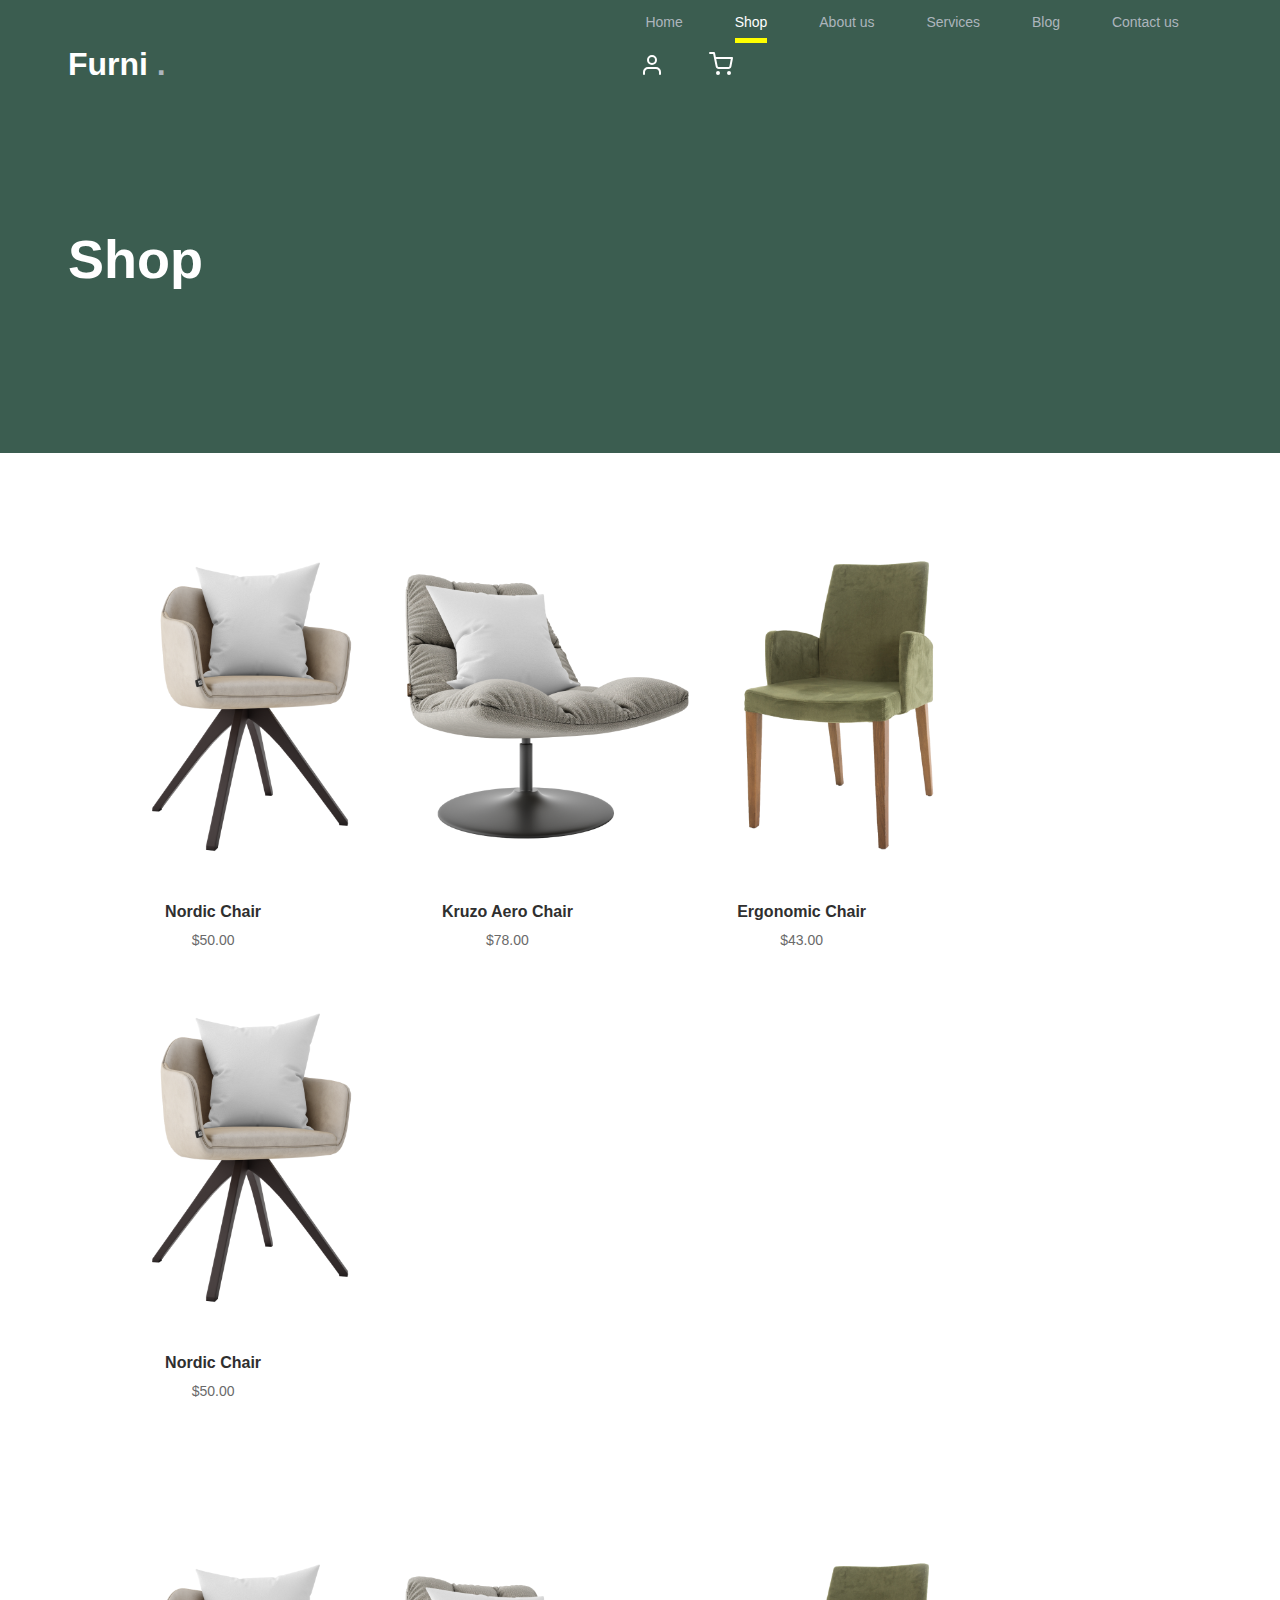
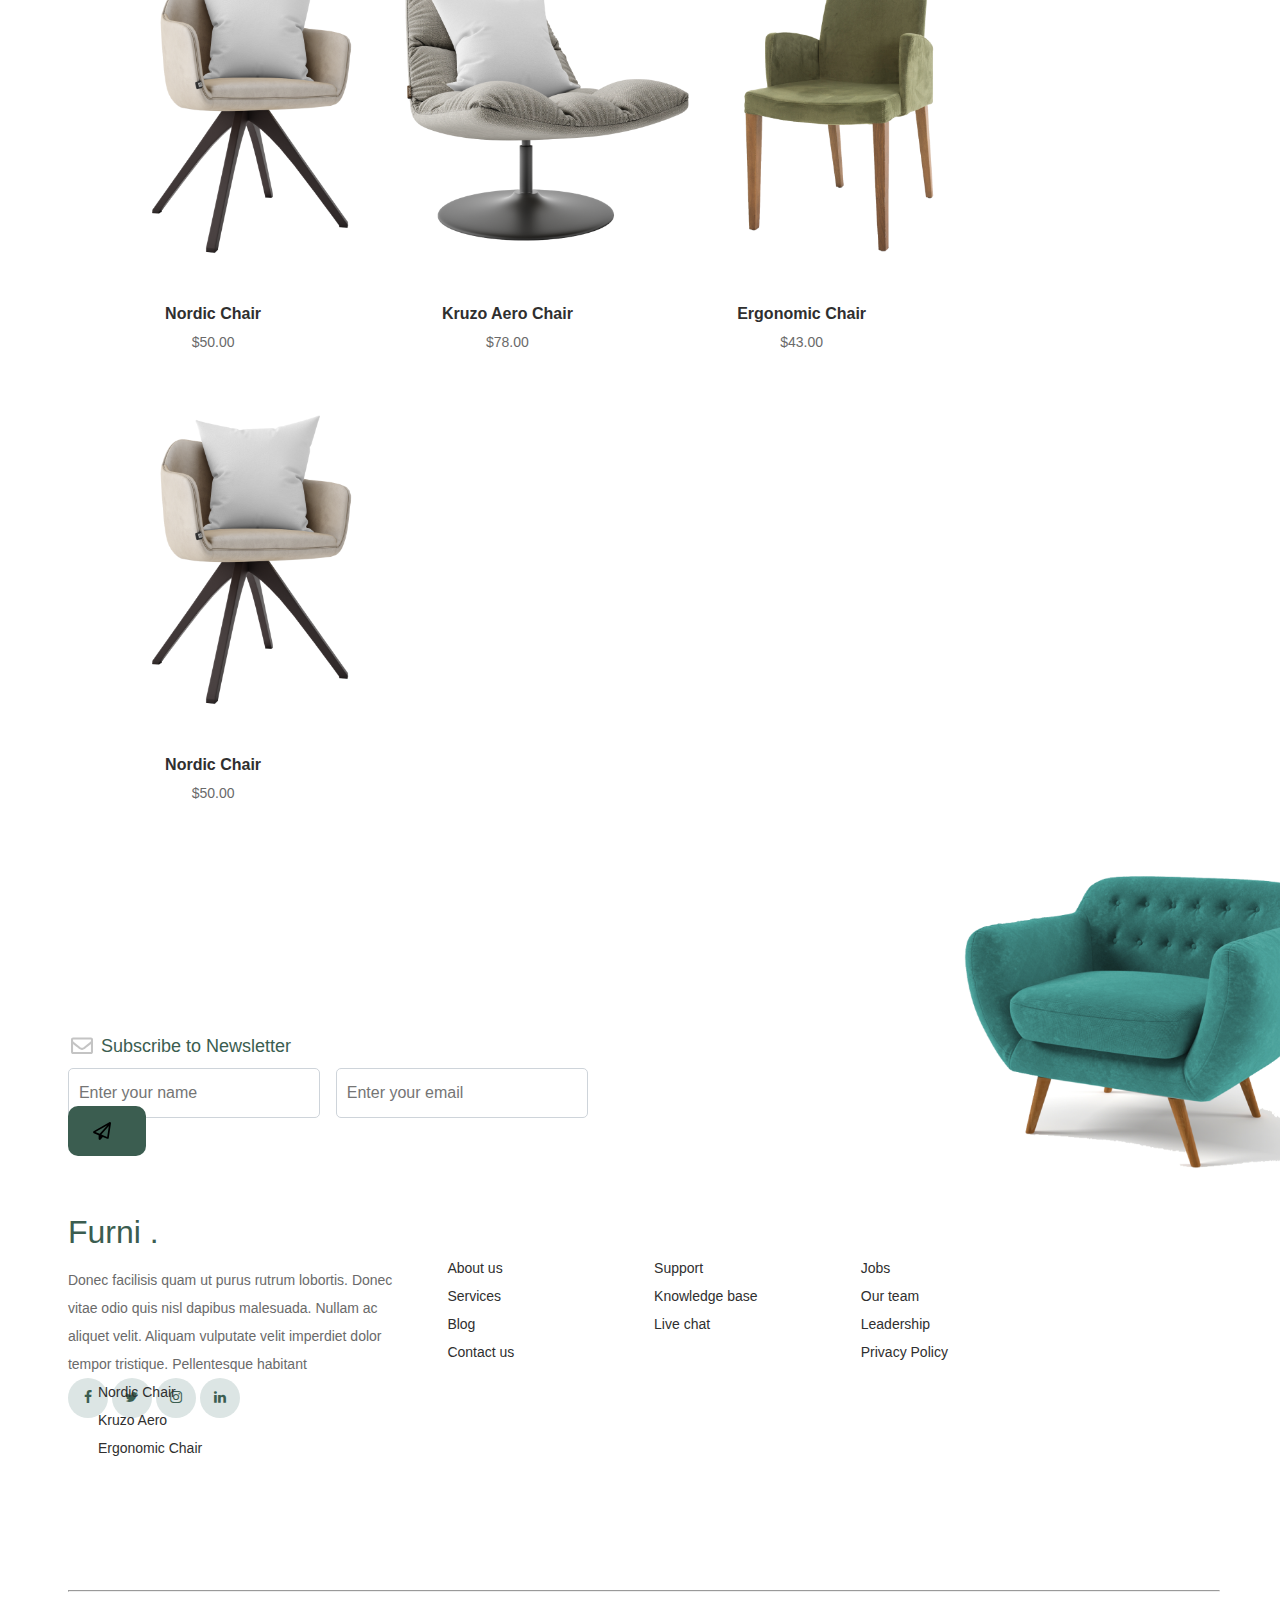
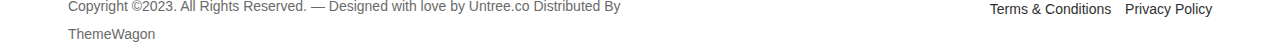
==== html/shop.html @ b3e4dd09 "done shop" ====
<!DOCTYPE html>
<html lang="en">
<head>
    <meta charset="UTF-8">
    <meta name="viewport" content="width=device-width, initial-scale=1.0">
    <title>Shop</title>
    <link rel="stylesheet" href="../css/master.css">
    <link rel="stylesheet" href="../css/shop.css">
    <link rel="stylesheet" href="https://cdnjs.cloudflare.com/ajax/libs/font-awesome/4.7.0/css/font-awesome.min.css">
</head>
<body>
    <nav>
        <div class="space-before-logo"></div>
        <div class="logo">
            <a href="#">Furni <span>.</span></a>
        </div>
        <div class="space-after-logo"></div>
        <div class="menu">
            <li class="nav-item"><a href="../index.html">Home</a></li>
            <li class="nav-item"><a href="#"><span>Shop</span></a></li>
            <li class="nav-item"><a href="about.html">About us</a></li>
            <li class="nav-item"><a href="service.html">Services</a></li>
            <li class="nav-item"><a href="blog.html">Blog</a></li>
            <li class="nav-item"><a href="contact.html">Contact us</a></li>
            <li class="icon-item"><a href="#"><img src="../template/furni-1.0.0/images/user.svg" alt="user"></a></li>
            <li class="icon-item"><a href="cart.html"><img src="../template/furni-1.0.0/images/cart.svg" alt="cart"></a></li>
        </div>
        <div class="space-after"></div>
    </nav>
    <div class="first-part">
        <div class="space-under-menu-shop"></div>
        <div class="space-before-main-shop"></div>
        <div class="main">
            <h1>Shop</h1>
            <div class="space-after-heading"></div>
        </div>
    </div>
    <div class="space-above-shop"></div>
    <div class="second-part">
        <div class="space-before-main-shop"></div>
        <div class="main">
            <div class="item">
                <a href="#">
                    <img src="../template/furni-1.0.0/images/product-1.png" alt="prod1" class="product-thumbnail">
                    <h3>Nordic Chair</h3>
                    <p>$50.00</p>
                    <span class="cross"><img src="../template/furni-1.0.0/images/cross.svg" alt="cross"></span>
                </a>
            </div>
            <div class="item">
                <a href="#">
                    <img src="../template/furni-1.0.0/images/product-2.png" alt="prod2" class="product-thumbnail">
                    <h3>Kruzo Aero Chair</h3>
                    <p>$78.00</p>
                    <span class="cross"><img src="../template/furni-1.0.0/images/cross.svg" alt="cross"></span>
                </a>
            </div>
            <div class="item">
                <a href="#">
                    <img src="../template/furni-1.0.0/images/product-3.png" alt="prod3" class="product-thumbnail">
                    <h3>Ergonomic Chair</h3>
                    <p>$43.00</p>
                    <span class="cross"><img src="../template/furni-1.0.0/images/cross.svg" alt="cross"></span>
                </a>
            </div>
            <div class="item">
                <a href="#">
                    <img src="../template/furni-1.0.0/images/product-1.png" alt="prod1" class="product-thumbnail">
                    <h3>Nordic Chair</h3>
                    <p>$50.00</p>
                    <span class="cross"><img src="../template/furni-1.0.0/images/cross.svg" alt="cross"></span>
                </a>
            </div>
            <div class="space-between"></div>
            <div class="item">
                <a href="#">
                    <img src="../template/furni-1.0.0/images/product-1.png" alt="prod1" class="product-thumbnail">
                    <h3>Nordic Chair</h3>
                    <p>$50.00</p>
                    <span class="cross"><img src="../template/furni-1.0.0/images/cross.svg" alt="cross"></span>
                </a>
            </div>
            <div class="item">
                <a href="#">
                    <img src="../template/furni-1.0.0/images/product-2.png" alt="prod2" class="product-thumbnail">
                    <h3>Kruzo Aero Chair</h3>
                    <p>$78.00</p>
                    <span class="cross"><img src="../template/furni-1.0.0/images/cross.svg" alt="cross"></span>
                </a>
            </div>
            <div class="item">
                <a href="#">
                    <img src="../template/furni-1.0.0/images/product-3.png" alt="prod3" class="product-thumbnail">
                    <h3>Ergonomic Chair</h3>
                    <p>$43.00</p>
                    <span class="cross"><img src="../template/furni-1.0.0/images/cross.svg" alt="cross"></span>
                </a>
            </div>
            <div class="item">
                <a href="#">
                    <img src="../template/furni-1.0.0/images/product-1.png" alt="prod1" class="product-thumbnail">
                    <h3>Nordic Chair</h3>
                    <p>$50.00</p>
                    <span class="cross"><img src="../template/furni-1.0.0/images/cross.svg" alt="cross"></span>
                </a>
            </div>
        </div>
    </div>
    <div class="footer">
        <div class="space-before-main"></div>
        <div class="main">
            <div class="title">
                <div class="form">
                    <h3> <img src="../template/furni-1.0.0/images/envelope-outline.svg" alt="envelope"> <span>Subscribe to Newsletter</span></h3>
                    <input type="text" placeholder="Enter your name">
                    <input type="text" placeholder="Enter your email">
                    <div class="send-button"><svg xmlns="http://www.w3.org/2000/svg" height="16" width="16" viewBox="0 0 512 512"><!--!Font Awesome Free 6.5.1 by @fontawesome - https://fontawesome.com License - https://fontawesome.com/license/free Copyright 2023 Fonticons, Inc.--><path d="M16.1 260.2c-22.6 12.9-20.5 47.3 3.6 57.3L160 376V479.3c0 18.1 14.6 32.7 32.7 32.7c9.7 0 18.9-4.3 25.1-11.8l62-74.3 123.9 51.6c18.9 7.9 40.8-4.5 43.9-24.7l64-416c1.9-12.1-3.4-24.3-13.5-31.2s-23.3-7.5-34-1.4l-448 256zm52.1 25.5L409.7 90.6 190.1 336l1.2 1L68.2 285.7zM403.3 425.4L236.7 355.9 450.8 116.6 403.3 425.4z"/></svg></div>
                </div>
                <div class="sofa">
                    <img src="../template/furni-1.0.0/images/sofa.png" alt="sofa">
                </div>
            </div>
            <div class="body">
                <div class="info">
                    <a href="#"><h2>Furni <span>.</span></h2></a>
                    <p>Donec facilisis quam ut purus rutrum lobortis. Donec vitae odio quis nisl dapibus malesuada. Nullam ac aliquet velit. Aliquam vulputate velit imperdiet dolor tempor tristique. Pellentesque habitant</p>
                    <ul>
                        <a href="#"><li><i class="fa fa-facebook-f"></i></li></a>
                        <a href="#"><li><i class="fa fa-twitter"></i></li></a>
                        <a href="#"><li><i class="fa fa-instagram"></i></li></a>
                        <a href="#"><li><i class="fa fa-linkedin"></i></li></a>
                    </ul>
                </div>
                <div class="list">
                    <ul>
                        <li><a href="#">About us</a></li>
                        <li><a href="#">Services</a></li>
                        <li><a href="#">Blog</a></li>
                        <li><a href="#">Contact us</a></li>
                    </ul>
                </div>
                <div class="list">
                    <ul>
                        <li><a href="#">Support</a></li>
                        <li><a href="#">Knowledge base</a></li>
                        <li><a href="#">Live chat</a></li>
                        <li>sss</li>
                    </ul>
                </div>
                <div class="list">
                    <ul>
                        <li><a href="#">Jobs</a></li>
                        <li><a href="#">Our team</a></li>
                        <li><a href="#">Leadership</a></li>
                        <li><a href="#">Privacy Policy</a></li>
                    </ul>
                </div>
                <div class="list">
                    <ul>
                        <li><a href="#">Nordic Chair</a></li>
                        <li><a href="#">Kruzo Aero</a></li>
                        <li><a href="#">Ergonomic Chair</a></li>
                        <li>sjh</li>
                    </ul>
                </div>
            </div>
            <hr>
            <div class="end">
                <div class="copyright">
                    <p>Copyright ©2023. All Rights Reserved. — Designed with love by Untree.co Distributed By </p>
                    <p>ThemeWagon</p>
                </div>  
                <div class="term">
                    <ul>
                        <li><a href="#">Terms & Conditions</a></li>
                        <li><a href="#">Privacy Policy</a></li>
                    </ul>
                </div>
            </div>
        </div>
    </div>
</body>
</html>
---- css/master.css ----
* {
    margin: 0;
    padding: 0;
    box-sizing: border-box;
}

body {
    font-family: 'Inter', sans-serif;
    line-height: 28px;
    font-size: 14px;
    font-weight: 400;
}

nav {
    width: 100%;
    background-color: #3b5d50;
}

.space-before-logo {
    width: 5%;
    height: 10px;
    display: inline-block;
}

.logo {
    display: inline-block;
    padding-top: 20px;
}

.space-after-logo {
    width: 35%;
    height: 10px;
    display: inline-block;
}

.menu {
    width: 47.5%;
    display: inline-block;
}

.nav-item {
    display: inline-block;
    padding: 8px 10px;
    margin: 0 14px;
}

.logo a {
    text-decoration: none;
    color: white;
    font-size: 32px;
    font-weight: 600;
}

.logo span {
    color: #adb5bd;
}

.nav-item a {
    text-decoration: none;
    color: #adb5bd;
    span {
        color: white;
        padding-bottom: 8px;
        border-bottom: 5px solid yellow;
    }
}

.nav-item a:hover {
    color: white;
    padding-bottom: 8px;
    border-bottom: 5px solid yellow;
}

.icon-item {
    display: inline-block;
    padding: 8px 10px;
    margin: 0 12px;
}

.space-after {
    width: 5%;
    height: 10px;
    display: inline-block;
}

.space-under-menu {
    height: 34px;
}

.space-before-main {
    display: inline-block;
    width: 5%;
}

.first-part {
    background-color: #3b5d50;
}

.main {
    display: inline-block;
    width: 90%;
}

.footer .main {
    .title {
        .form {
            display: inline-block;
            position: relative;
            top: -50px;
            width: 50%;
            h3 {
                font-size: 18px;
                font-weight: 500;
                color: #3b5d50;
                span {
                    position: relative;
                    top: -8px;
                }
            }
            input {
                height: 50px;
                width: 252px;
                margin-right: 12px;
                font-size: 16px;
                font-weight: 400;
                line-height: 1.5;
                color: #212529;
                border-radius: 5px;
                border: 1px solid #ced4da;
                padding: 10px;
            }
            .send-button {
                display: inline-block;
                width: 78px;
                height: 50px;
                border-radius: 10px;
                background-color: #3b5d50;
                svg {
                    width: 18px;
                    height: 18px;
                    position: relative;
                    top: 15px;
                    left: 25px;
                }
                position: relative;
                top: -12px;
                &:hover {
                    background-color: #293f37;
                }
                cursor: pointer;
            }
        }
        .sofa {
            display: inline-block;
            width: 49%;
            img {
                width: 380px;
                height: 330px;
                position: relative;
                left: 300px;
            }
        }
    }
    .body {
        margin-bottom: 60px;
        .info {
            display: inline-block;
            width: 30%;
            a {
                text-decoration: none;
                h2 {
                    font-size: 32px;
                    font-weight: 500;
                    text-decoration: none;
                    color: #3b5d50;
                    margin-bottom: 20px;
                }
            }
            p {
                font-size: 14px;
                line-height: 28px;
                font-weight: 400;
                color:#6a6a6a;
            }
            ul {
                list-style-type: none;
                a {
                    display: inline-block;
                    li {
                        
                        width: 40px;
                        height: 40px;
                        border-radius: 50%;
                        background-color: #dce5e4;
                        position: relative;
                        text-align: center;
                    }
                    i {
                        color: #3b5d50;
                        position: relative;
                        top: 5px;
                    }
                    &:hover {
                        i {
                            color: white;
                        }
                        li {
                            background-color: #3b5d50;
                        }
                        
                    }
                }
            }
        }
        .list {
            display: inline-block;
            width: 15%;
            margin-left: 30px;
            position: relative;
            top: -40px;
            ul {
                list-style-type: none;
                li {
                    color: white;
                    a {
                    text-decoration: none;
                    color:#2f2f2f;
                    &:hover {
                        color:#c4cbca;
                    }
                    }
                }
            }
        }
    }
    hr {
        font-weight: 100px;
        color:#6a6a6a;
    }
    .end {
        .copyright {
            display: inline-block;
            width: 50%;
            p {
                font-size: 14px;
                line-height: 28px;
                font-weight: 400;
                color:#6a6a6a;
            }
        }
        .term {
            display: inline-block;
            position: relative;
            top: -25px;
            width: 49%;
            text-align: right;
            ul {
                list-style-type: none;
                li {
                    display: inline-block;
                    margin-left: 10px;
                    a {
                        text-decoration: none;
                        color:#2f2f2f;
                        &:hover {
                            color:#c4cbca;
                        }
                    }
                }
            }
        }
    }
}
---- css/shop.css ----
.space-under-menu-shop {
    height: 125px;
}

.space-before-main-shop {
    display: inline-block;
    width: 5%;
}

.first-part .main {
    h1 {
        font-size: 54px;
        font-weight: 700;
        color: white;
        margin-bottom: 30px;
    }
    .space-after-heading {
        height: 150px;
        width: 100%;
    }
}

.space-above-shop {
    height: 100px;
}

/* .second-part .main .item {
    display: inline-block;
    width: 20%;
    margin: 0px 30px;
}

.second-part .main .item a img {
    width: 306px;
    height: 306px;
}

.second-part .main .item a h3 {
    text-decoration: none;
    color: #2f2f2f;
    text-align: center;
    right: -50px;
    font-weight: 600;
    font-size: 16px;
}

.second-part .main .item a p {
    text-align: center;
    font-weight: 400;
    font-size: 14px;
    color: #6a6a6a;
}

.second-part .main .item a .cross img {
    width: 18px;
    height: 18px;
}

.second-part .main .item a {
    text-align: center;
    text-decoration: none;
    display: block;
    position: relative;
    padding-bottom: 50px;
    cursor: pointer;

    .product-thumbnail {
        margin-bottom: 30px;
        position: relative;
        top: 0;
        transition: .3s all ease;
    }
    .cross {
        position: absolute;
        width: 35px;
        height: 35px;
        display: inline-block;
        background: black;
        bottom: 15px;
        left: 50%;
        transform: translateX(-50%);
        margin-bottom: -17.5px;
        border-radius: 50%;
        opacity: 0;
        visibility: hidden;
        transition: .3s all ease;
        img {
            position: absolute;
            left: 50%;
            top: 50%;
            transform: translate(-50%, -50%);
        }
    }
    &:before {
        bottom: 0;
        left: 0;
        right: 0;
        position: absolute;
        content: "";
        background: rgb(210, 219, 218);
        height: 0%;
        z-index: -1;
        border-radius: 10px;
        transition: .3s all ease;
    }
    &:hover {
        color: #2f2f2f;
        .product-thumbnail {
            top: -25px;
        }
        .cross {
            bottom: 0;
            opacity: 1;
            visibility: visible;
        }
        &:before {
            height: 70%;
        }
    }
} */

.second-part .main {
    .item {
        display: inline-block;
        width: 20%;
        margin: 0px 30px;
    }
    a {
        img {
            width: 306px;
            height: 306px;
        }
        h3 {
            text-decoration: none;
            color: #2f2f2f;
            text-align: center;
            right: -50px;
            font-weight: 600;
            font-size: 16px;
        }
        p {
            text-align: center;
            font-weight: 400;
            font-size: 14px;
            color: #6a6a6a;
        }
        .cross {
            img {
                width: 18px;
                height: 18px;
            }
        }
        text-align: center;
        text-decoration: none;
        display: block;
        position: relative;
        padding-bottom: 50px;
        cursor: pointer;

        .product-thumbnail {
            margin-bottom: 30px;
            position: relative;
            top: 0;
            transition: .3s all ease;
        }
        .cross {
            position: absolute;
            width: 35px;
            height: 35px;
            display: inline-block;
            background: black;
            bottom: 15px;
            left: 50%;
            transform: translateX(-50%);
            margin-bottom: -17.5px;
            border-radius: 50%;
            opacity: 0;
            visibility: hidden;
            transition: .3s all ease;
            img {
                position: absolute;
                left: 50%;
                top: 50%;
                transform: translate(-50%, -50%);
            }
        }
        &:before {
            bottom: 0;
            left: 0;
            right: 0;
            position: absolute;
            content: "";
            background: rgb(210, 219, 218);
            height: 0%;
            z-index: -1;
            border-radius: 10px;
            transition: .3s all ease;
        }
        &:hover {
            color: #2f2f2f;
            .product-thumbnail {
                top: -25px;
            }
            .cross {
                bottom: 0;
                opacity: 1;
                visibility: visible;
            }
            &:before {
                height: 70%;
            }
        }
    }
    .space-between {
        height: 100px;
    }
}
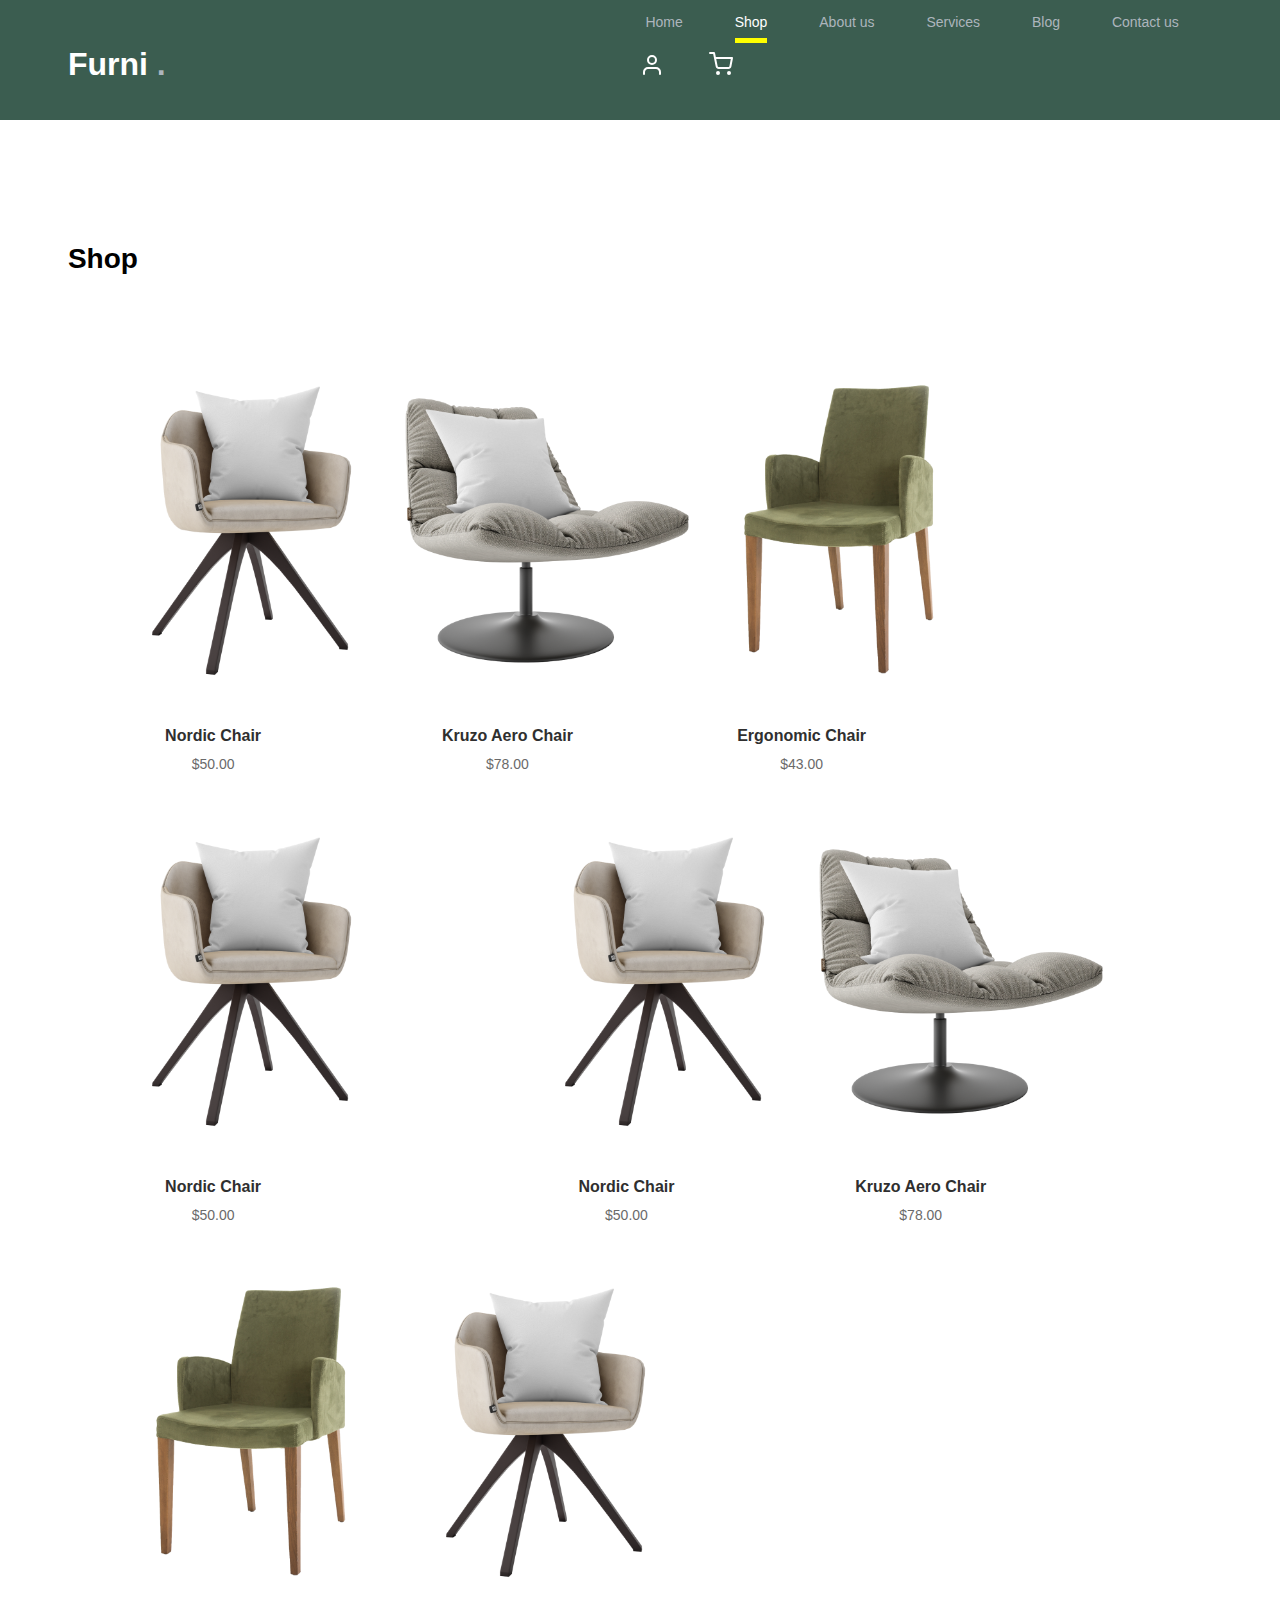
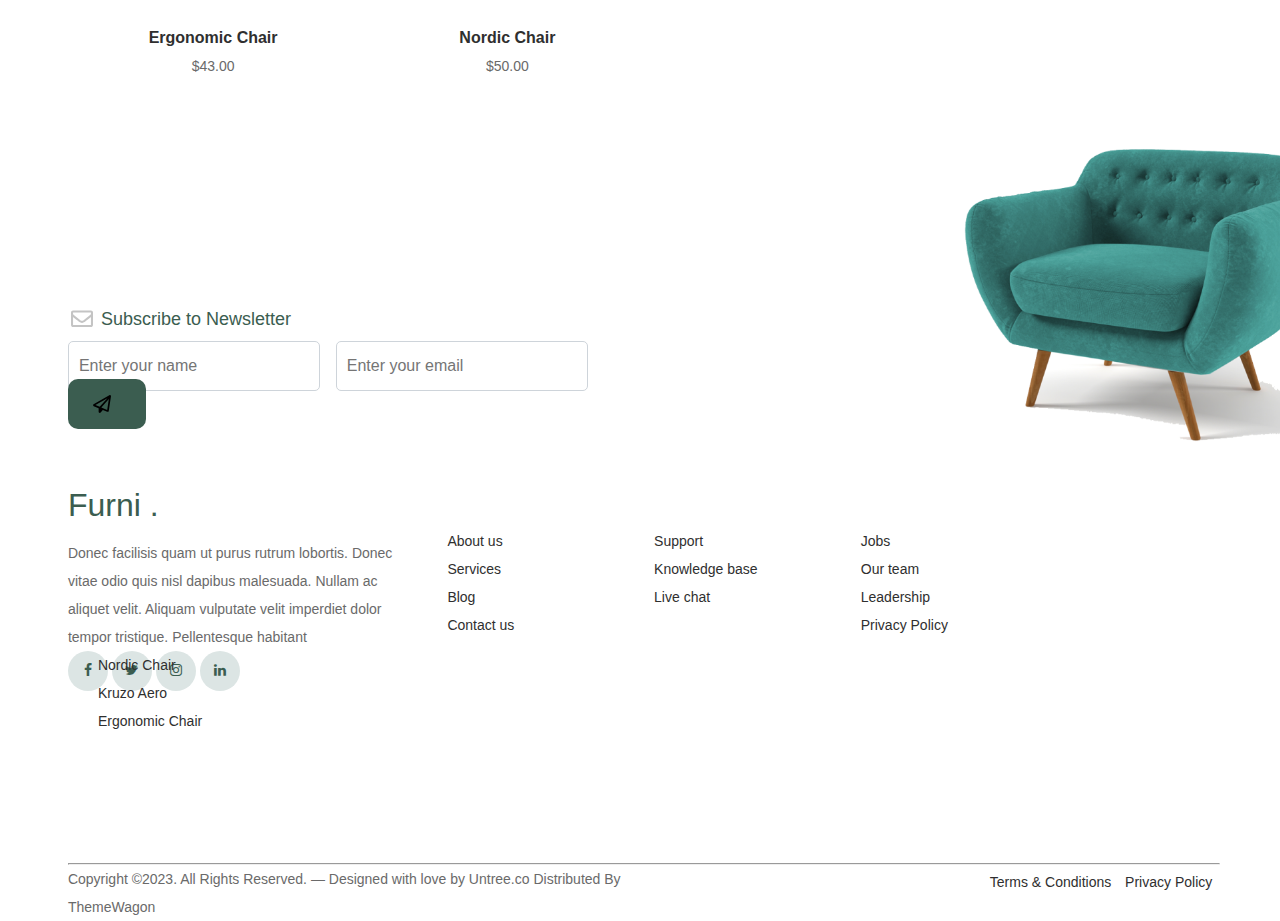
==== commit 98665563: "done page service" ====
--- a/html/shop.html
+++ b/html/shop.html
@@ -27,7 +27,7 @@
         </div>
         <div class="space-after"></div>
     </nav>
-    <div class="first-part">
+    <div class="first-part-shop">
         <div class="space-under-menu-shop"></div>
         <div class="space-before-main-shop"></div>
         <div class="main">
--- a/css/master.css
+++ b/css/master.css
@@ -92,13 +92,103 @@
     width: 5%;
 }
 
+.space-under-first-part {
+    height: 100px;
+}
+
 .first-part {
     background-color: #3b5d50;
+    height: 480px;
 }
 
 .main {
     display: inline-block;
     width: 90%;
+}
+
+.body-paragraph {
+    display: inline-block;
+    width: 30%;
+    position: relative;
+    top: -250px;
+}
+
+.sofa {
+    display: inline-block;
+    width: 50%;
+}
+
+.space-between {
+    display: inline-block;
+    width: 10%;
+}
+
+.body-paragraph .heading {
+    font-size: 50px;
+    line-height: 55px;
+    color: white;
+    font-weight: 700;
+    position: relative;
+    top: -50px;
+}
+
+.body-paragraph p {
+    color: rgba(255, 255, 255, 0.5);
+    margin-bottom: 20px;
+}
+
+.body-paragraph .shop-now-button {
+    display: inline-block;
+    width: 140px;
+    height: 40px;
+    text-align: center;
+    font-size: 16px;
+    font-weight: 600;
+    padding-top: 5px;
+    border: #f8b810 2px solid;
+    border-radius: 30px;
+    color: black;
+    background-color: #f8b810;
+    margin-right: 10px;
+    cursor: pointer;
+}
+
+.body-paragraph .explore-button {
+    display: inline-block;
+    width: 140px;
+    height: 40px;
+    text-align: center;
+    font-size: 16px;
+    font-weight: 600;
+    padding-top: 5px;
+    border: rgba(255, 255, 255, 0.5) 2px solid;
+    border-radius: 30px;
+    color: white;
+    cursor: pointer;
+}
+
+.sofa {
+    position: relative;
+    img {
+        position: relative;
+        top: 0px;
+        right: 0px;
+        z-index: 2;
+        max-width: 780px;
+        left: -20px;
+    }
+}
+
+.sofa:after {
+    content: "";
+    position: absolute;
+    width: 255px;
+    height: 217px;
+    background-image: url('../template/furni-1.0.0/images/dots-light.svg');
+    background-size: contain;
+    background-repeat: no-repeat;
+    right: -170px;
+    top: 60px;
 }
 
 .footer .main {
@@ -270,4 +360,111 @@
             }
         }
     }
+}
+
+.testimonial {
+    .space-above-heading {
+        height: 200px;
+    }
+    .main {
+        .heading {
+            text-align: center;
+            color: #2f2f2f;
+            font-size: 32px;
+            margin-bottom: 8px;
+            font-weight: 500;
+            line-height: 1.2;
+        }
+        .prev {
+            display: inline-block;
+            position: relative;
+            cursor: pointer;
+            width: 5%;
+            top: -130px;
+            width: 58px;
+            height: 58px;
+            border-radius: 50%;
+            background-color: #e8e8e8;
+            text-align: center;
+            align-items: center;
+            svg {
+                position: relative;
+                top: 20px;
+            }
+            &:hover {
+                color: white;
+                background-color: #3b5d50;
+            }
+        }
+        .container {
+            display: inline-block;
+            width: 90%;
+            margin-top: 20px;
+            padding: 0 150px;
+            p {
+                text-align: center;
+                margin-bottom: 16px;
+                line-height: 32px;
+                font-size: 18px;
+                font-weight: 400;
+                color: #6a6a6a;
+            }
+            .info {
+                position: relative;
+                margin-top: 40px;
+                text-align: center;
+                img {
+                    width: 80px;
+                    height: 77.5px;
+                    border-radius: 50%;
+                }
+                h3 {
+                    font-size: 14px;
+                    font-weight: 700;
+                    color: #2f2f2f;
+                    margin-bottom: 0;
+                }
+                p {
+                    margin-bottom: 16px;
+                    font-size: 14px;
+                    line-height: 24px;
+                    font-weight: 400;
+                    color: #6a6a6a;
+                }
+            }
+            .three-dot {
+                text-align: center;
+                .dot {
+                    display: inline-block;
+                    width: 8px;
+                    height: 8px;
+                    border-radius: 50%;
+                    background-color: #6a6a6a; 
+                }
+                
+                
+            }
+        }
+        .next {
+            display: inline-block;
+            position: relative;
+            cursor: pointer;
+            width: 5%;
+            top: -130px;
+            width: 58px;
+            height: 58px;
+            border-radius: 50%;
+            background-color: #e8e8e8;
+            text-align: center;
+            align-items: center;
+            svg {
+                position: relative;
+                top: 20px;
+            }
+            &:hover {
+                color: white;
+                background-color: #3b5d50;
+            }
+        }
+    }
 }